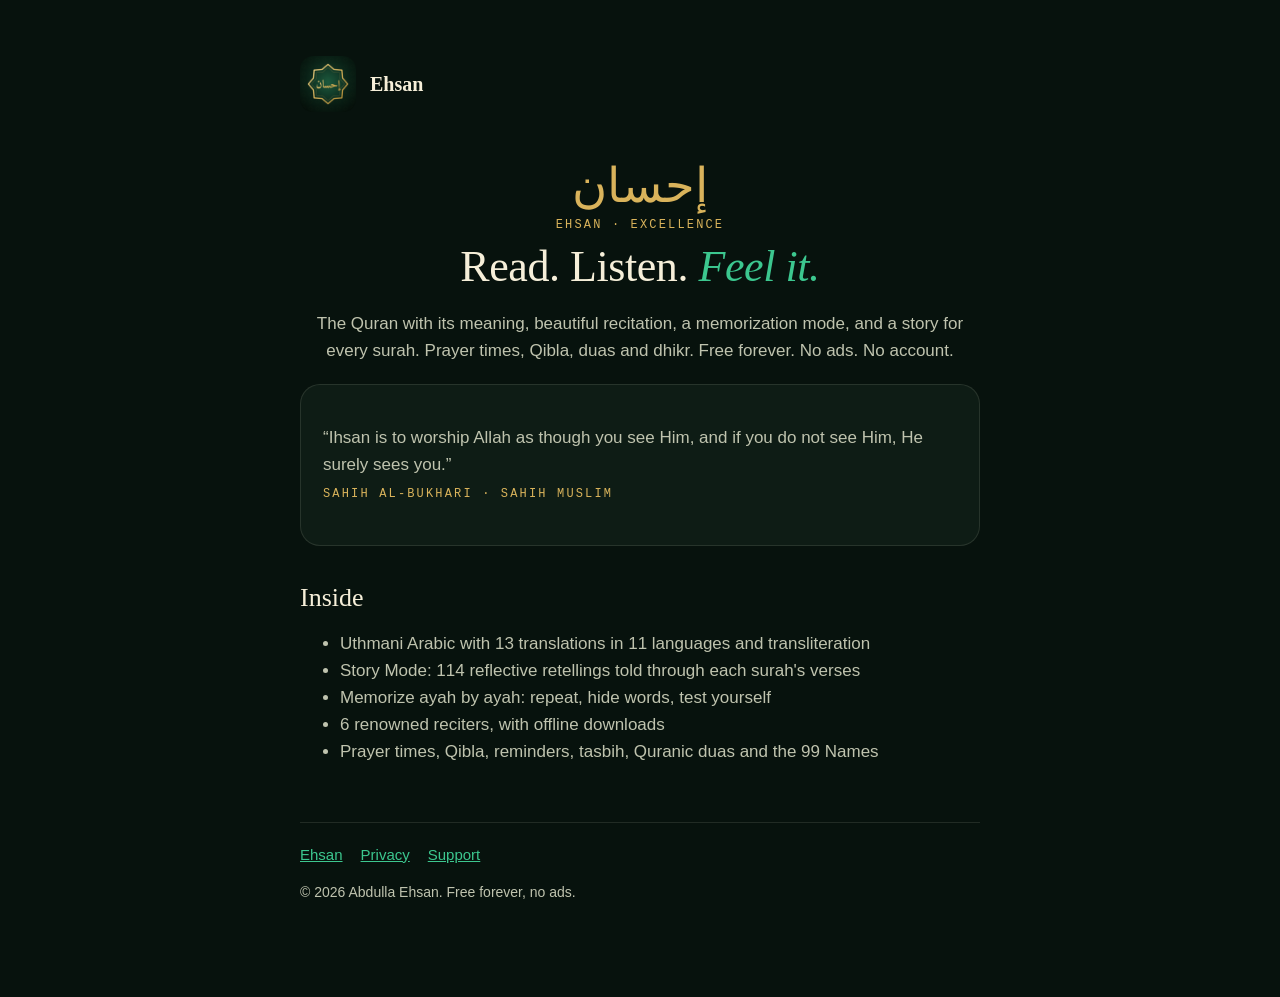
==== index.html @ 7769d6d6 "Ehsan site: home, privacy policy, support" ====
<!doctype html><html lang="en"><head><meta charset="utf-8"><meta name="viewport" content="width=device-width,initial-scale=1"><link rel="stylesheet" href="style.css"><link rel="icon" href="icon.png"><title>Ehsan — Quran: Memorize, Learn &amp; Audio</title><meta name="description" content="The Quran with its meaning, beautiful recitation, memorization and a story for every surah. Free forever, no ads."></head><body><main><header><img src="icon.png" alt=""><a href="./">Ehsan</a></header>
<p class="ar">إحسان</p>
<div class="eyebrow" style="text-align:center">Ehsan · Excellence</div>
<h1 style="text-align:center">Read. Listen. <em>Feel it.</em></h1>
<p style="text-align:center">The Quran with its meaning, beautiful recitation, a memorization mode, and a story for every surah. Prayer times, Qibla, duas and dhikr. Free forever. No ads. No account.</p>
<div class="card"><p>“Ihsan is to worship Allah as though you see Him, and if you do not see Him, He surely sees you.”<br><span class="eyebrow">Sahih al-Bukhari · Sahih Muslim</span></p></div>
<h2>Inside</h2>
<ul><li>Uthmani Arabic with 13 translations in 11 languages and transliteration</li><li>Story Mode: 114 reflective retellings told through each surah's verses</li><li>Memorize ayah by ayah: repeat, hide words, test yourself</li><li>6 renowned reciters, with offline downloads</li><li>Prayer times, Qibla, reminders, tasbih, Quranic duas and the 99 Names</li></ul>
<footer><nav><a href="./">Ehsan</a><a href="privacy.html">Privacy</a><a href="support.html">Support</a></nav><p>© 2026 Abdulla Ehsan. Free forever, no ads.</p></footer></main></body></html>
---- style.css ----
:root{--bg:#07120D;--s1:#0E1C15;--t1:#F6EFD9;--t2:#BFC3AE;--t3:#86917F;--green:#3CC78F;--gold:#D9B35B;--line:rgba(246,239,217,.11)}
*{box-sizing:border-box}
body{margin:0;background:var(--bg);color:var(--t1);font:17px/1.6 -apple-system,BlinkMacSystemFont,"Segoe UI",Roboto,sans-serif;-webkit-font-smoothing:antialiased}
main{max-width:720px;margin:0 auto;padding:56px 20px 80px}
header{display:flex;align-items:center;gap:14px;margin-bottom:40px}
header img{width:56px;height:56px;border-radius:13px}
header a{color:var(--t1);text-decoration:none;font:600 20px/1.2 Georgia,serif}
.eyebrow{font:500 12px/1 ui-monospace,Menlo,monospace;letter-spacing:.18em;text-transform:uppercase;color:var(--gold)}
h1{font:400 44px/1.1 Georgia,"Times New Roman",serif;margin:12px 0 18px;letter-spacing:-.01em}
h1 em{color:var(--green)}
h2{font:400 26px/1.2 Georgia,serif;margin:36px 0 8px}
p,li{color:var(--t2)}
a{color:var(--green)}
.card{background:var(--s1);border:1px solid var(--line);border-radius:20px;padding:22px;margin:20px 0}
.ar{font:48px/1.4 "Amiri","Geeza Pro",serif;color:var(--gold);text-align:center;margin:0}
footer{margin-top:56px;color:var(--t3);font-size:14px;border-top:1px solid var(--line);padding-top:20px}
nav a{margin-right:18px;font-size:15px}
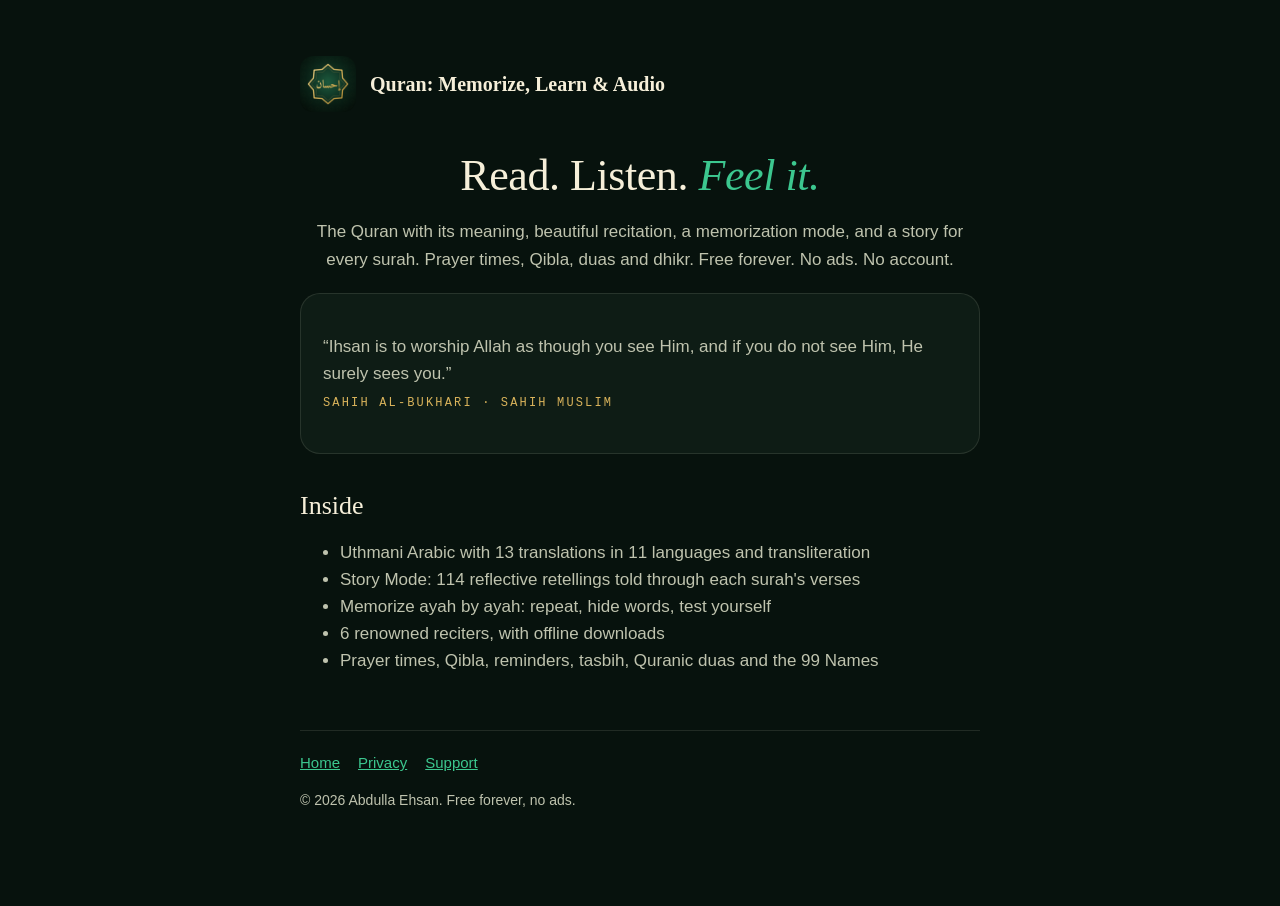
==== commit 6c94e895: "Use the App Store name on the site" ====
--- a/index.html
+++ b/index.html
@@ -1,9 +1,7 @@
-<!doctype html><html lang="en"><head><meta charset="utf-8"><meta name="viewport" content="width=device-width,initial-scale=1"><link rel="stylesheet" href="style.css"><link rel="icon" href="icon.png"><title>Ehsan — Quran: Memorize, Learn &amp; Audio</title><meta name="description" content="The Quran with its meaning, beautiful recitation, memorization and a story for every surah. Free forever, no ads."></head><body><main><header><img src="icon.png" alt=""><a href="./">Ehsan</a></header>
-<p class="ar">إحسان</p>
-<div class="eyebrow" style="text-align:center">Ehsan · Excellence</div>
+<!doctype html><html lang="en"><head><meta charset="utf-8"><meta name="viewport" content="width=device-width,initial-scale=1"><link rel="stylesheet" href="style.css"><link rel="icon" href="icon.png"><title>Quran: Memorize, Learn &amp; Audio</title><meta name="description" content="The Quran with its meaning, beautiful recitation, memorization and a story for every surah. Free forever, no ads."></head><body><main><header><img src="icon.png" alt=""><a href="./">Quran: Memorize, Learn &amp; Audio</a></header>
 <h1 style="text-align:center">Read. Listen. <em>Feel it.</em></h1>
 <p style="text-align:center">The Quran with its meaning, beautiful recitation, a memorization mode, and a story for every surah. Prayer times, Qibla, duas and dhikr. Free forever. No ads. No account.</p>
 <div class="card"><p>“Ihsan is to worship Allah as though you see Him, and if you do not see Him, He surely sees you.”<br><span class="eyebrow">Sahih al-Bukhari · Sahih Muslim</span></p></div>
 <h2>Inside</h2>
 <ul><li>Uthmani Arabic with 13 translations in 11 languages and transliteration</li><li>Story Mode: 114 reflective retellings told through each surah's verses</li><li>Memorize ayah by ayah: repeat, hide words, test yourself</li><li>6 renowned reciters, with offline downloads</li><li>Prayer times, Qibla, reminders, tasbih, Quranic duas and the 99 Names</li></ul>
-<footer><nav><a href="./">Ehsan</a><a href="privacy.html">Privacy</a><a href="support.html">Support</a></nav><p>© 2026 Abdulla Ehsan. Free forever, no ads.</p></footer></main></body></html>
+<footer><nav><a href="./">Home</a><a href="privacy.html">Privacy</a><a href="support.html">Support</a></nav><p>© 2026 Abdulla Ehsan. Free forever, no ads.</p></footer></main></body></html>
